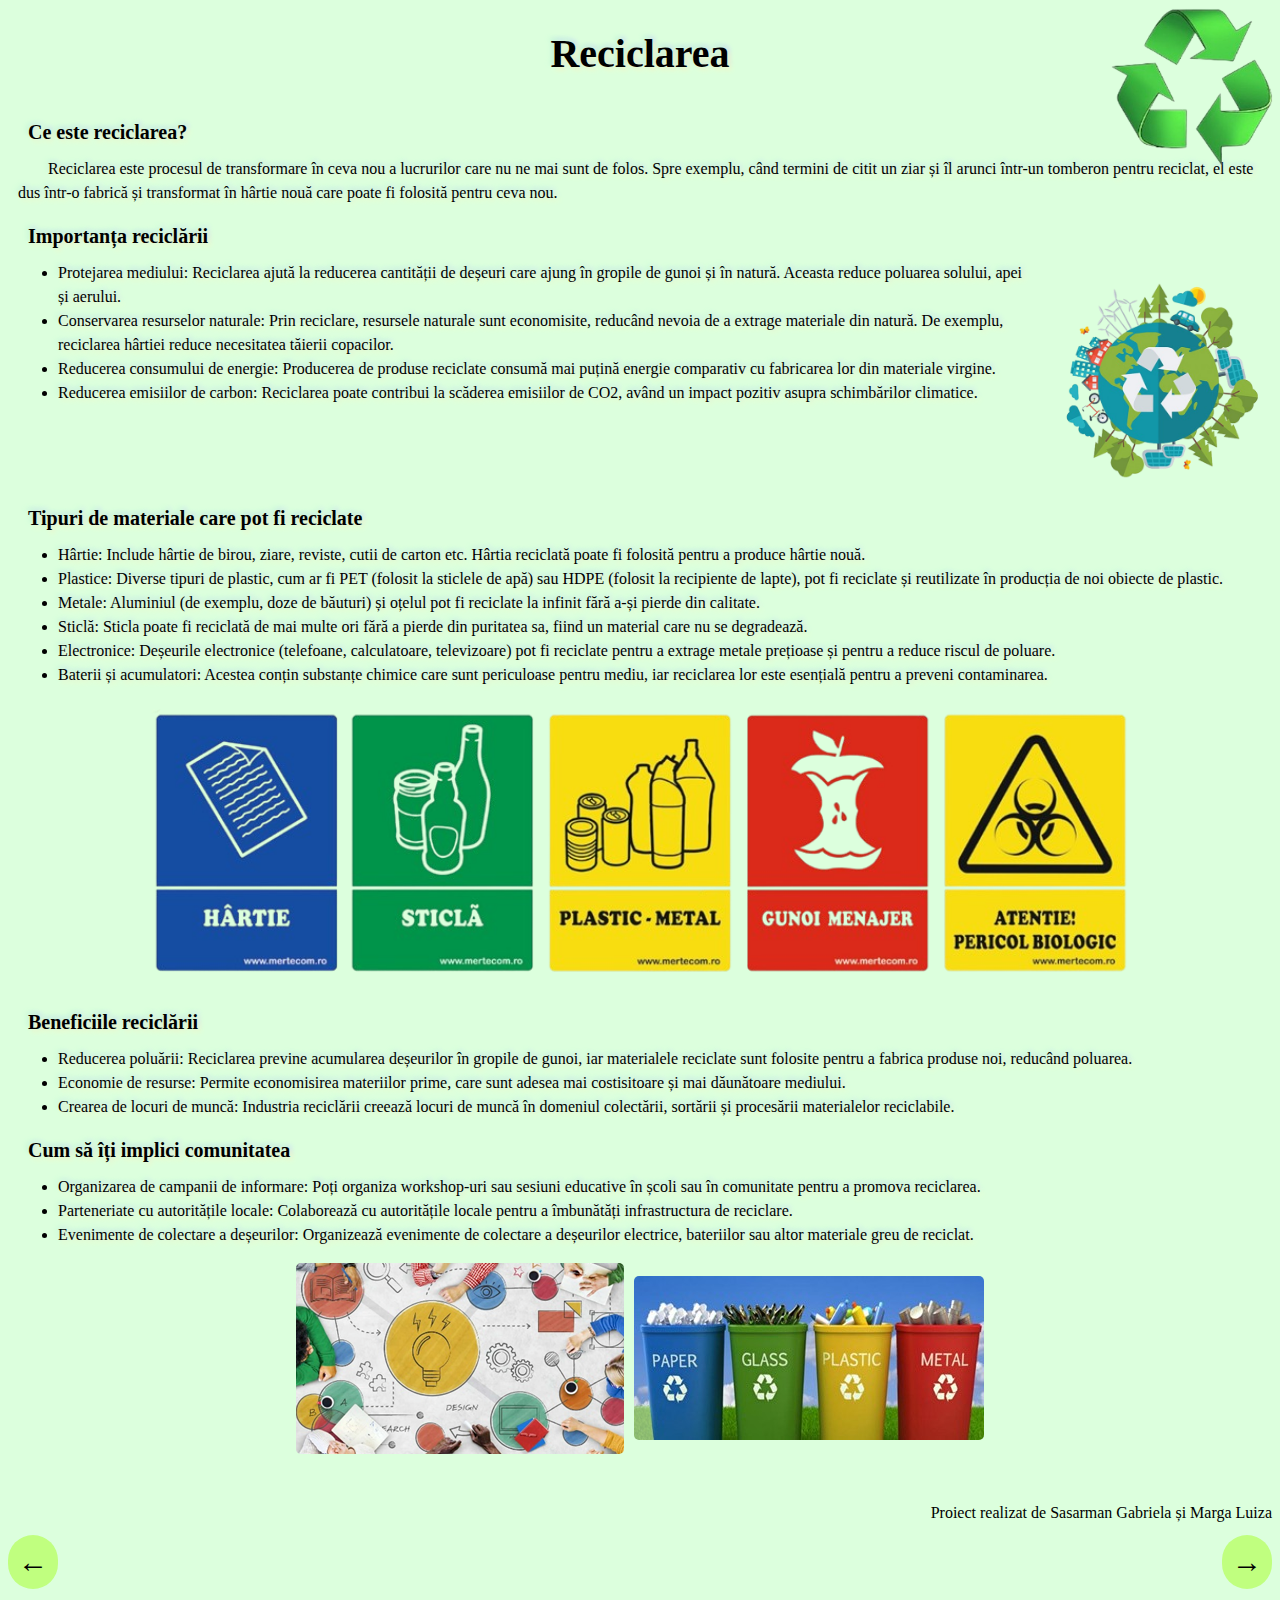
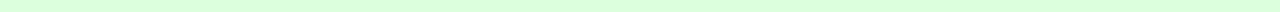
==== index2.html @ c6ad6947 "Add files via upload" ====
<!DOCTYPE html>
<html>
<head>
    <meta charset='utf-8'>
    <meta http-equiv='X-UA-Compatible' content='IE=edge'>
    <title>Economia Circulara</title>
    <meta name='viewport' content='width=device-width, initial-scale=1'>
    <link rel='stylesheet' type='text/css' media='screen' href='style.css'>
    <script src='script.js'></script>
</head>
<body>
    <div><img style="position: absolute; right: 5px; height: 18%; top: 5px;" src="semn.png"></div>
    <div id="title">Reciclarea
    </div>
    <div class="text">
        <p style="text-indent: 10px; font-size: 20px;"><b>Ce este reciclarea?</b></p>
        <p style="text-indent: 30px; margin-top: -10px; font-size: 16px;">Reciclarea este procesul de transformare în ceva nou a lucrurilor care nu ne mai sunt de folos. Spre exemplu, când termini de citit un ziar și îl arunci într-un tomberon pentru reciclat, el este dus într-o fabrică și transformat în hârtie nouă care poate fi folosită pentru ceva nou.</p>
        <p style="text-indent: 10px; margin-top: 0px;font-size: 20px;"><b>Importanța reciclării</b></p>
        <div style="display: flex; flex-direction: row;">
        <ul style="text-indent: 0px; margin-top: -10px; font-size: 16px;">
            <li>Protejarea mediului: Reciclarea ajută la reducerea cantității de deșeuri care ajung în gropile de gunoi și în natură. Aceasta reduce poluarea solului, apei și aerului.</li>
            <li>Conservarea resurselor naturale: Prin reciclare, resursele naturale sunt economisite, reducând nevoia de a extrage materiale din natură. De exemplu, reciclarea hârtiei reduce necesitatea tăierii copacilor.</li>
            <li>Reducerea consumului de energie: Producerea de produse reciclate consumă mai puțină energie comparativ cu fabricarea lor din materiale virgine.</li>
            <li>Reducerea emisiilor de carbon: Reciclarea poate contribui la scăderea emisiilor de CO2, având un impact pozitiv asupra schimbărilor climatice.</li>
        </ul>
        <div><img style="width: 200px;" src="planet.png"></div>
        </div>
        <p style="text-indent: 10px; margin-top: 0px;font-size: 20px;"><b>Tipuri de materiale care pot fi reciclate</b></p>
        <ul style="text-indent: 0px; margin-top: -10px; font-size: 16px;">
            <li>Hârtie: Include hârtie de birou, ziare, reviste, cutii de carton etc. Hârtia reciclată poate fi folosită pentru a produce hârtie nouă.</li>
            <li>Plastice: Diverse tipuri de plastic, cum ar fi PET (folosit la sticlele de apă) sau HDPE (folosit la recipiente de lapte), pot fi reciclate și reutilizate în producția de noi obiecte de plastic.</li>
            <li>Metale: Aluminiul (de exemplu, doze de băuturi) și oțelul pot fi reciclate la infinit fără a-și pierde din calitate.</li>
            <li>Sticlă: Sticla poate fi reciclată de mai multe ori fără a pierde din puritatea sa, fiind un material care nu se degradează.</li>
            <li>Electronice: Deșeurile electronice (telefoane, calculatoare, televizoare) pot fi reciclate pentru a extrage metale prețioase și pentru a reduce riscul de poluare.</li>
            <li>Baterii și acumulatori: Acestea conțin substanțe chimice care sunt periculoase pentru mediu, iar reciclarea lor este esențială pentru a preveni contaminarea.</li>
        </ul>
        <div class="img-container"><img style="width: 80%" class="imagine" src="reci.png"></div>
        <p style="text-indent: 10px; margin-top: 0px;font-size: 20px;"><b>Beneficiile reciclării</b></p>
        <ul style="text-indent: 0px; margin-top: -10px; font-size: 16px;">
            <li>Reducerea poluării: Reciclarea previne acumularea deșeurilor în gropile de gunoi, iar materialele reciclate sunt folosite pentru a fabrica produse noi, reducând poluarea.</li>
            <li>Economie de resurse: Permite economisirea materiilor prime, care sunt adesea mai costisitoare și mai dăunătoare mediului.</li>
            <li>Crearea de locuri de muncă: Industria reciclării creează locuri de muncă în domeniul colectării, sortării și procesării materialelor reciclabile.</li>
        </ul>
        <p style="text-indent: 10px; margin-top: 0px; font-size: 20px;"><b>Cum să îți implici comunitatea</b></p>
        <ul style="text-indent: 0px; margin-top: -10px; font-size: 16px;">
            <li>Organizarea de campanii de informare: Poți organiza workshop-uri sau sesiuni educative în școli sau în comunitate pentru a promova reciclarea.</li>
            <li>Parteneriate cu autoritățile locale: Colaborează cu autoritățile locale pentru a îmbunătăți infrastructura de reciclare.</li>
            <li>Evenimente de colectare a deșeurilor: Organizează evenimente de colectare a deșeurilor electrice, bateriilor sau altor materiale greu de reciclat. </li>
        </ul>
        <div style="display: flex; flex-direction: row; align-items: center; justify-content: center; gap: 10px;">
            <div class="img-container"><img style="width: 100%" class="imagine" src="idea.png"></div>
            <div class="img-container"><img style="width: 100%" class="imagine" src="gunoi.png"></div>
        </div>
    </div>
    <div id="copyright">Proiect realizat de Sasarman Gabriela și Marga Luiza</div>
    <div id="logo-cone">
        <a href="index.html" id="buton-stanga">&#8592;</a> <!-- Left Arrow -->
        <a href="index3.html" id="buton-dreapta">&#8594;</a> <!-- Right Arrow -->
    </div>
</body>
</html>
---- style.css ----
body {
    background-color: rgb(220, 255, 221); /* Replace with your image path */
    background-size: cover; /* Ensures the image covers the entire page */
    background-position: center; /* Centers the image */
    background-repeat: no-repeat; /* Prevents repeating */
}

#title {
    display: flex;
    flex-direction: row;
    gap: 10px;
    font-family: 'Times New Roman', Times, serif;
    font-weight: bold;
    align-items: center;
    justify-content: center;
    font-size: 40px;
    margin-top: 30px;
    margin-bottom: 20px;
    text-shadow: 
        3px 3px 5px #f0f7c8,  /* Roz deschis */
        -3px -3px 5px #c8f7d8, /* Verde deschis */
        2px -2px 5px #c8d8f7; /* Albastru deschis */
}

.text {
    display: flex;
    flex-direction: column;
    text-indent: 30px;
    font-family: Georgia, 'Times New Roman';
    font-size: 20px;
    line-height: 1.5;
    margin-bottom: 20px;
    margin-left: 10px;
    margin-right: 10px;
    text-shadow: 
        3px 3px 5px #f0f7c8,  /* Roz deschis */
        -3px -3px 5px #c8f7d8, /* Verde deschis */
        2px -2px 5px #c8d8f7; /* Albastru deschis */
}

.list{
    text-indent: 0px;
}

.list1{
    margin-bottom: 20px;
}

#logo-cone {
    position: relative;
    display: flex;
    justify-content: space-between;
    align-items: center;
    width: 100%; /* Ensure it spans the full width */
    margin-top: 40px;
    margin-bottom: 50px;
}

#buton-stanga, #buton-dreapta {
    text-decoration: none;
    font-weight: bold;
    color: black; 
    font-size: 30px;
    background-color: rgba(153, 255, 0, 0.422);
    padding: 10px;
    border-radius: 50px;/* Change color if needed */
}

#buton-stanga {
    position: absolute;
    left: 0;
}

#buton-dreapta {
    position: absolute;
    right: 0;
}

#copyright{
    text-align: right;
}

.imagine{
    height: auto;
    object-fit: contain;
    border-radius: 5px;
}

#semn{
    margin-left: 90px;
    width: 100px;
}

.img-container{
    display: flex;
    flex-wrap: wrap;
    gap: 10px;
    justify-content: center;
    align-items: center;
    margin-bottom: 30px;
}
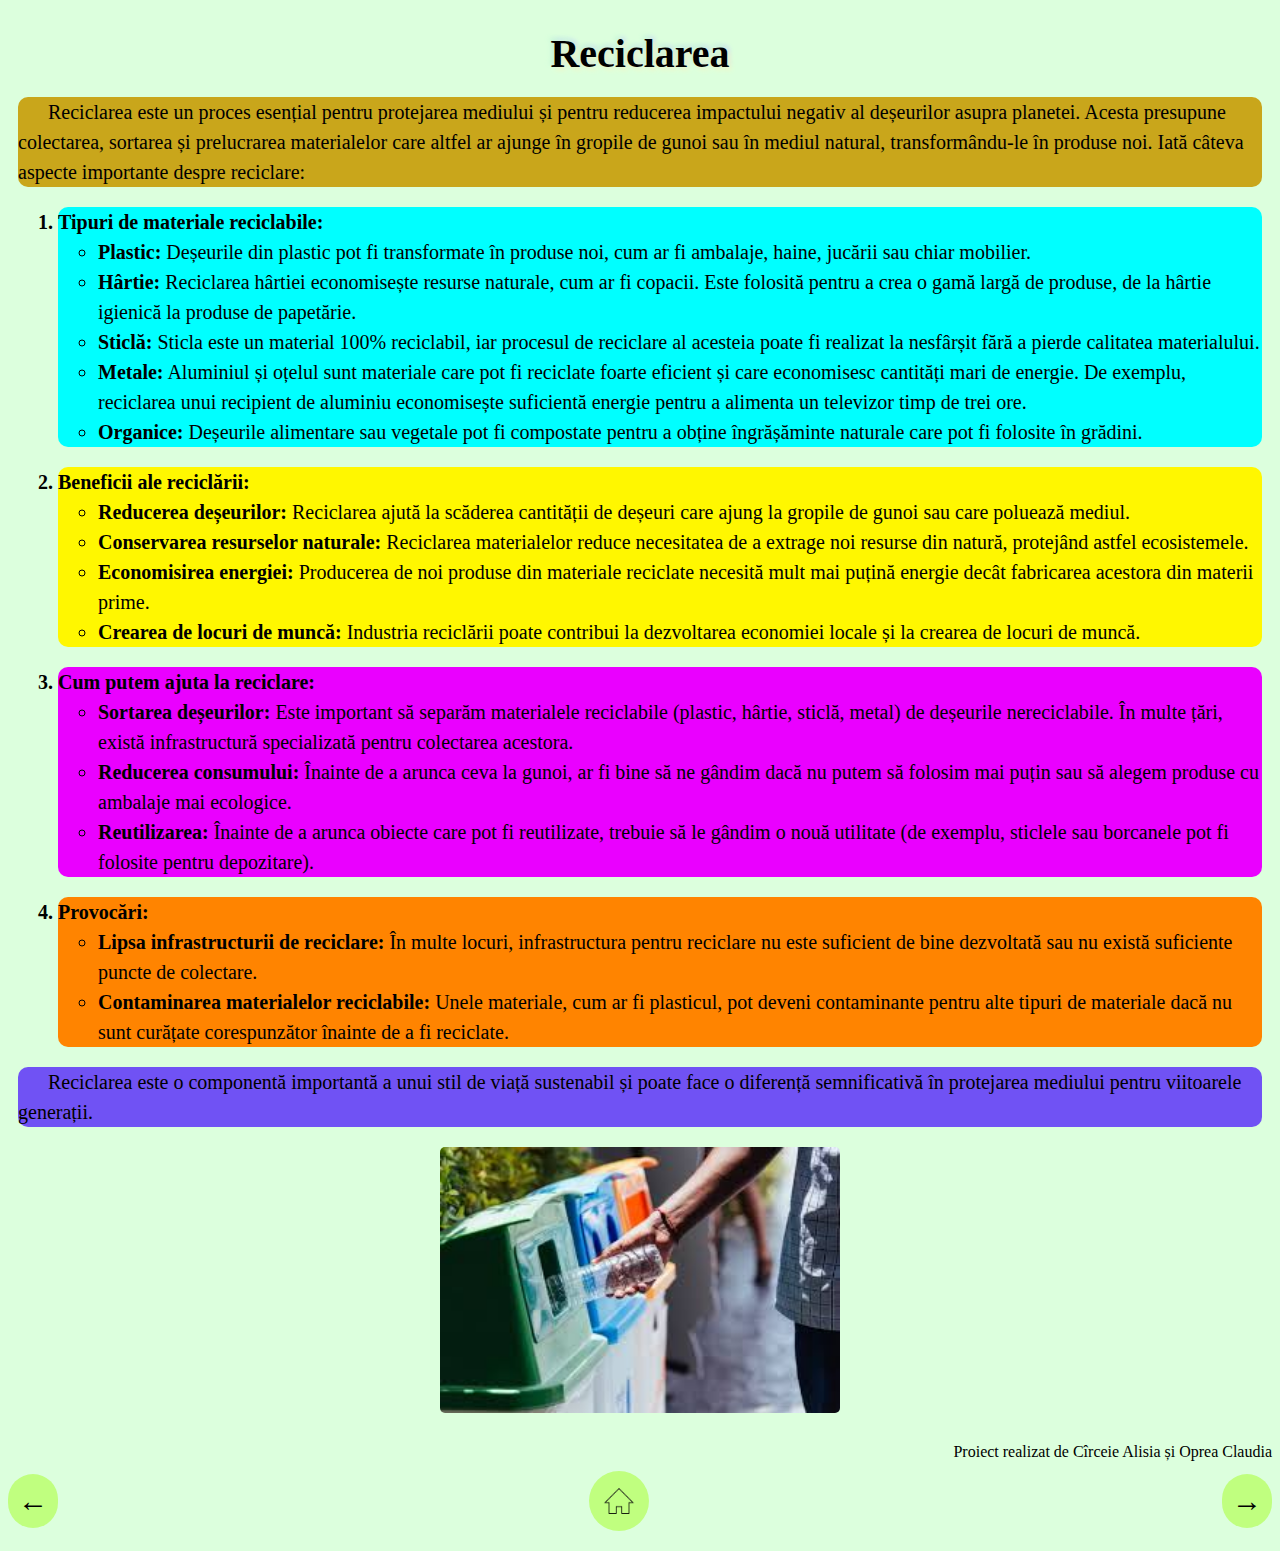
==== commit 6e7f5fa1: "Add files via upload" ====
--- a/index2.html
+++ b/index2.html
@@ -9,52 +9,52 @@
     <script src='script.js'></script>
 </head>
 <body>
-    <div><img style="position: absolute; right: 5px; height: 18%; top: 5px;" src="semn.png"></div>
     <div id="title">Reciclarea
     </div>
-    <div class="text">
-        <p style="text-indent: 10px; font-size: 20px;"><b>Ce este reciclarea?</b></p>
-        <p style="text-indent: 30px; margin-top: -10px; font-size: 16px;">Reciclarea este procesul de transformare în ceva nou a lucrurilor care nu ne mai sunt de folos. Spre exemplu, când termini de citit un ziar și îl arunci într-un tomberon pentru reciclat, el este dus într-o fabrică și transformat în hârtie nouă care poate fi folosită pentru ceva nou.</p>
-        <p style="text-indent: 10px; margin-top: 0px;font-size: 20px;"><b>Importanța reciclării</b></p>
-        <div style="display: flex; flex-direction: row;">
-        <ul style="text-indent: 0px; margin-top: -10px; font-size: 16px;">
-            <li>Protejarea mediului: Reciclarea ajută la reducerea cantității de deșeuri care ajung în gropile de gunoi și în natură. Aceasta reduce poluarea solului, apei și aerului.</li>
-            <li>Conservarea resurselor naturale: Prin reciclare, resursele naturale sunt economisite, reducând nevoia de a extrage materiale din natură. De exemplu, reciclarea hârtiei reduce necesitatea tăierii copacilor.</li>
-            <li>Reducerea consumului de energie: Producerea de produse reciclate consumă mai puțină energie comparativ cu fabricarea lor din materiale virgine.</li>
-            <li>Reducerea emisiilor de carbon: Reciclarea poate contribui la scăderea emisiilor de CO2, având un impact pozitiv asupra schimbărilor climatice.</li>
-        </ul>
-        <div><img style="width: 200px;" src="planet.png"></div>
+    <div class="text"><div style="background-color: rgb(201, 166, 27); border-radius: 10px;">Reciclarea este un proces esențial pentru protejarea mediului și pentru reducerea impactului negativ al deșeurilor asupra planetei. Acesta presupune colectarea, sortarea și prelucrarea materialelor care altfel ar ajunge în gropile de gunoi sau în mediul natural, transformându-le în produse noi. Iată câteva aspecte importante despre reciclare:</div>
+    <ol class="list">
+        <div style="background-color: aqua; border-radius: 10px;">
+        <b><li>Tipuri de materiale reciclabile:</li></b>
+            <ul class="list1">
+                <li><b>Plastic:</b> Deșeurile din plastic pot fi transformate în produse noi, cum ar fi ambalaje, haine, jucării sau chiar mobilier.</li>
+                <li><b>Hârtie:</b> Reciclarea hârtiei economisește resurse naturale, cum ar fi copacii. Este folosită pentru a crea o gamă largă de produse, de la hârtie igienică la produse de papetărie.</li>
+                <li><b>Sticlă:</b> Sticla este un material 100% reciclabil, iar procesul de reciclare al acesteia poate fi realizat la nesfârșit fără a pierde calitatea materialului.</li>
+                <li><b>Metale:</b> Aluminiul și oțelul sunt materiale care pot fi reciclate foarte eficient și care economisesc cantități mari de energie. De exemplu, reciclarea unui recipient de aluminiu economisește suficientă energie pentru a alimenta un televizor timp de trei ore.</li>
+                <li><b>Organice:</b> Deșeurile alimentare sau vegetale pot fi compostate pentru a obține îngrășăminte naturale care pot fi folosite în grădini.</li>
+            </ul>
         </div>
-        <p style="text-indent: 10px; margin-top: 0px;font-size: 20px;"><b>Tipuri de materiale care pot fi reciclate</b></p>
-        <ul style="text-indent: 0px; margin-top: -10px; font-size: 16px;">
-            <li>Hârtie: Include hârtie de birou, ziare, reviste, cutii de carton etc. Hârtia reciclată poate fi folosită pentru a produce hârtie nouă.</li>
-            <li>Plastice: Diverse tipuri de plastic, cum ar fi PET (folosit la sticlele de apă) sau HDPE (folosit la recipiente de lapte), pot fi reciclate și reutilizate în producția de noi obiecte de plastic.</li>
-            <li>Metale: Aluminiul (de exemplu, doze de băuturi) și oțelul pot fi reciclate la infinit fără a-și pierde din calitate.</li>
-            <li>Sticlă: Sticla poate fi reciclată de mai multe ori fără a pierde din puritatea sa, fiind un material care nu se degradează.</li>
-            <li>Electronice: Deșeurile electronice (telefoane, calculatoare, televizoare) pot fi reciclate pentru a extrage metale prețioase și pentru a reduce riscul de poluare.</li>
-            <li>Baterii și acumulatori: Acestea conțin substanțe chimice care sunt periculoase pentru mediu, iar reciclarea lor este esențială pentru a preveni contaminarea.</li>
-        </ul>
-        <div class="img-container"><img style="width: 80%" class="imagine" src="reci.png"></div>
-        <p style="text-indent: 10px; margin-top: 0px;font-size: 20px;"><b>Beneficiile reciclării</b></p>
-        <ul style="text-indent: 0px; margin-top: -10px; font-size: 16px;">
-            <li>Reducerea poluării: Reciclarea previne acumularea deșeurilor în gropile de gunoi, iar materialele reciclate sunt folosite pentru a fabrica produse noi, reducând poluarea.</li>
-            <li>Economie de resurse: Permite economisirea materiilor prime, care sunt adesea mai costisitoare și mai dăunătoare mediului.</li>
-            <li>Crearea de locuri de muncă: Industria reciclării creează locuri de muncă în domeniul colectării, sortării și procesării materialelor reciclabile.</li>
-        </ul>
-        <p style="text-indent: 10px; margin-top: 0px; font-size: 20px;"><b>Cum să îți implici comunitatea</b></p>
-        <ul style="text-indent: 0px; margin-top: -10px; font-size: 16px;">
-            <li>Organizarea de campanii de informare: Poți organiza workshop-uri sau sesiuni educative în școli sau în comunitate pentru a promova reciclarea.</li>
-            <li>Parteneriate cu autoritățile locale: Colaborează cu autoritățile locale pentru a îmbunătăți infrastructura de reciclare.</li>
-            <li>Evenimente de colectare a deșeurilor: Organizează evenimente de colectare a deșeurilor electrice, bateriilor sau altor materiale greu de reciclat. </li>
-        </ul>
-        <div style="display: flex; flex-direction: row; align-items: center; justify-content: center; gap: 10px;">
-            <div class="img-container"><img style="width: 100%" class="imagine" src="idea.png"></div>
-            <div class="img-container"><img style="width: 100%" class="imagine" src="gunoi.png"></div>
+        <div style="background-color: rgb(255, 247, 0); border-radius: 10px;">
+        <b><li>Beneficii ale reciclării:</li></b>
+            <ul class="list1">
+                <li><b>Reducerea deșeurilor:</b> Reciclarea ajută la scăderea cantității de deșeuri care ajung la gropile de gunoi sau care poluează mediul.</li>
+                <li><b>Conservarea resurselor naturale:</b> Reciclarea materialelor reduce necesitatea de a extrage noi resurse din natură, protejând astfel ecosistemele.</li>
+                <li><b>Economisirea energiei:</b> Producerea de noi produse din materiale reciclate necesită mult mai puțină energie decât fabricarea acestora din materii prime.</li>
+                <li><b>Crearea de locuri de muncă:</b> Industria reciclării poate contribui la dezvoltarea economiei locale și la crearea de locuri de muncă.</li>
+            </ul>
         </div>
+        <div style="background-color: rgb(234, 0, 255); border-radius: 10px;">
+        <b><li>Cum putem ajuta la reciclare:</li></b>
+            <ul class="list1">
+                <li><b>Sortarea deșeurilor:</b> Este important să separăm materialele reciclabile (plastic, hârtie, sticlă, metal) de deșeurile nereciclabile. În multe țări, există infrastructură specializată pentru colectarea acestora.</li>
+                <li><b>Reducerea consumului:</b> Înainte de a arunca ceva la gunoi, ar fi bine să ne gândim dacă nu putem să folosim mai puțin sau să alegem produse cu ambalaje mai ecologice.</li>
+                <li><b>Reutilizarea:</b> Înainte de a arunca obiecte care pot fi reutilizate, trebuie să le gândim o nouă utilitate (de exemplu, sticlele sau borcanele pot fi folosite pentru depozitare).</li>
+            </ul>
+        </div>
+        <div style="background-color: rgb(255, 132, 0); border-radius: 10px;">
+        <b><li>Provocări:</li></b>
+            <ul>
+                <li><b>Lipsa infrastructurii de reciclare:</b> În multe locuri, infrastructura pentru reciclare nu este suficient de bine dezvoltată sau nu există suficiente puncte de colectare.</li>
+                <li><b>Contaminarea materialelor reciclabile:</b> Unele materiale, cum ar fi plasticul, pot deveni contaminante pentru alte tipuri de materiale dacă nu sunt curățate corespunzător înainte de a fi reciclate.</li>
+            </ul>
+        </div>
+    </ol>
+    <div style="background-color: rgba(60, 0, 255, 0.68); border-radius: 10px;">Reciclarea este o componentă importantă a unui stil de viață sustenabil și poate face o diferență semnificativă în protejarea mediului pentru viitoarele generații.</div>
     </div>
-    <div id="copyright">Proiect realizat de Sasarman Gabriela și Marga Luiza</div>
+    <div class="img-container"><img class="imagine" style="width: 400px;" src="download.jpg"></div>
+    <div id="copyright">Proiect realizat de Cîrceie Alisia și Oprea Claudia </div>
     <div id="logo-cone">
-        <a href="index.html" id="buton-stanga">&#8592;</a> <!-- Left Arrow -->
+        <a href="/" id="buton-stanga">&#8592;</a> <!-- Left Arrow -->
+        <a href="index.html" id="buton-mijloc"><div class="img-container" style="margin-bottom: 0;"><img class="imagine" style="width: 40px;" src="homi.png"></div></a>
         <a href="index3.html" id="buton-dreapta">&#8594;</a> <!-- Right Arrow -->
     </div>
 </body>
--- a/style.css
+++ b/style.css
@@ -32,10 +32,11 @@
     margin-bottom: 20px;
     margin-left: 10px;
     margin-right: 10px;
-    text-shadow: 
-        3px 3px 5px #f0f7c8,  /* Roz deschis */
-        -3px -3px 5px #c8f7d8, /* Verde deschis */
-        2px -2px 5px #c8d8f7; /* Albastru deschis */
+    /*text-shadow: 
+        3px 3px 5px #f0f7c8,  /* Roz deschis 
+        -3px -3px 5px #c8f7d8, /* Verde deschis 
+        2px -2px 5px #c8d8f7; /* Albastru deschis 
+    */
 }
 
 .list{
@@ -56,7 +57,7 @@
     margin-bottom: 50px;
 }
 
-#buton-stanga, #buton-dreapta {
+#buton-stanga, #buton-dreapta, #buton-mijloc {
     text-decoration: none;
     font-weight: bold;
     color: black; 
@@ -74,6 +75,11 @@
 #buton-dreapta {
     position: absolute;
     right: 0;
+}
+
+#buton-mijloc {
+    position: absolute;
+    left: 46%;
 }
 
 #copyright{
@@ -98,4 +104,17 @@
     justify-content: center;
     align-items: center;
     margin-bottom: 30px;
+}
+
+table, th, td {
+    border:1px solid black;
+}
+
+a {
+    color: black; /* or whatever color you want */
+    text-decoration: none; /* optional: removes the underline */
+  }
+
+  a:visited {
+    color: black; /* same as above to stop it from changing */
 }